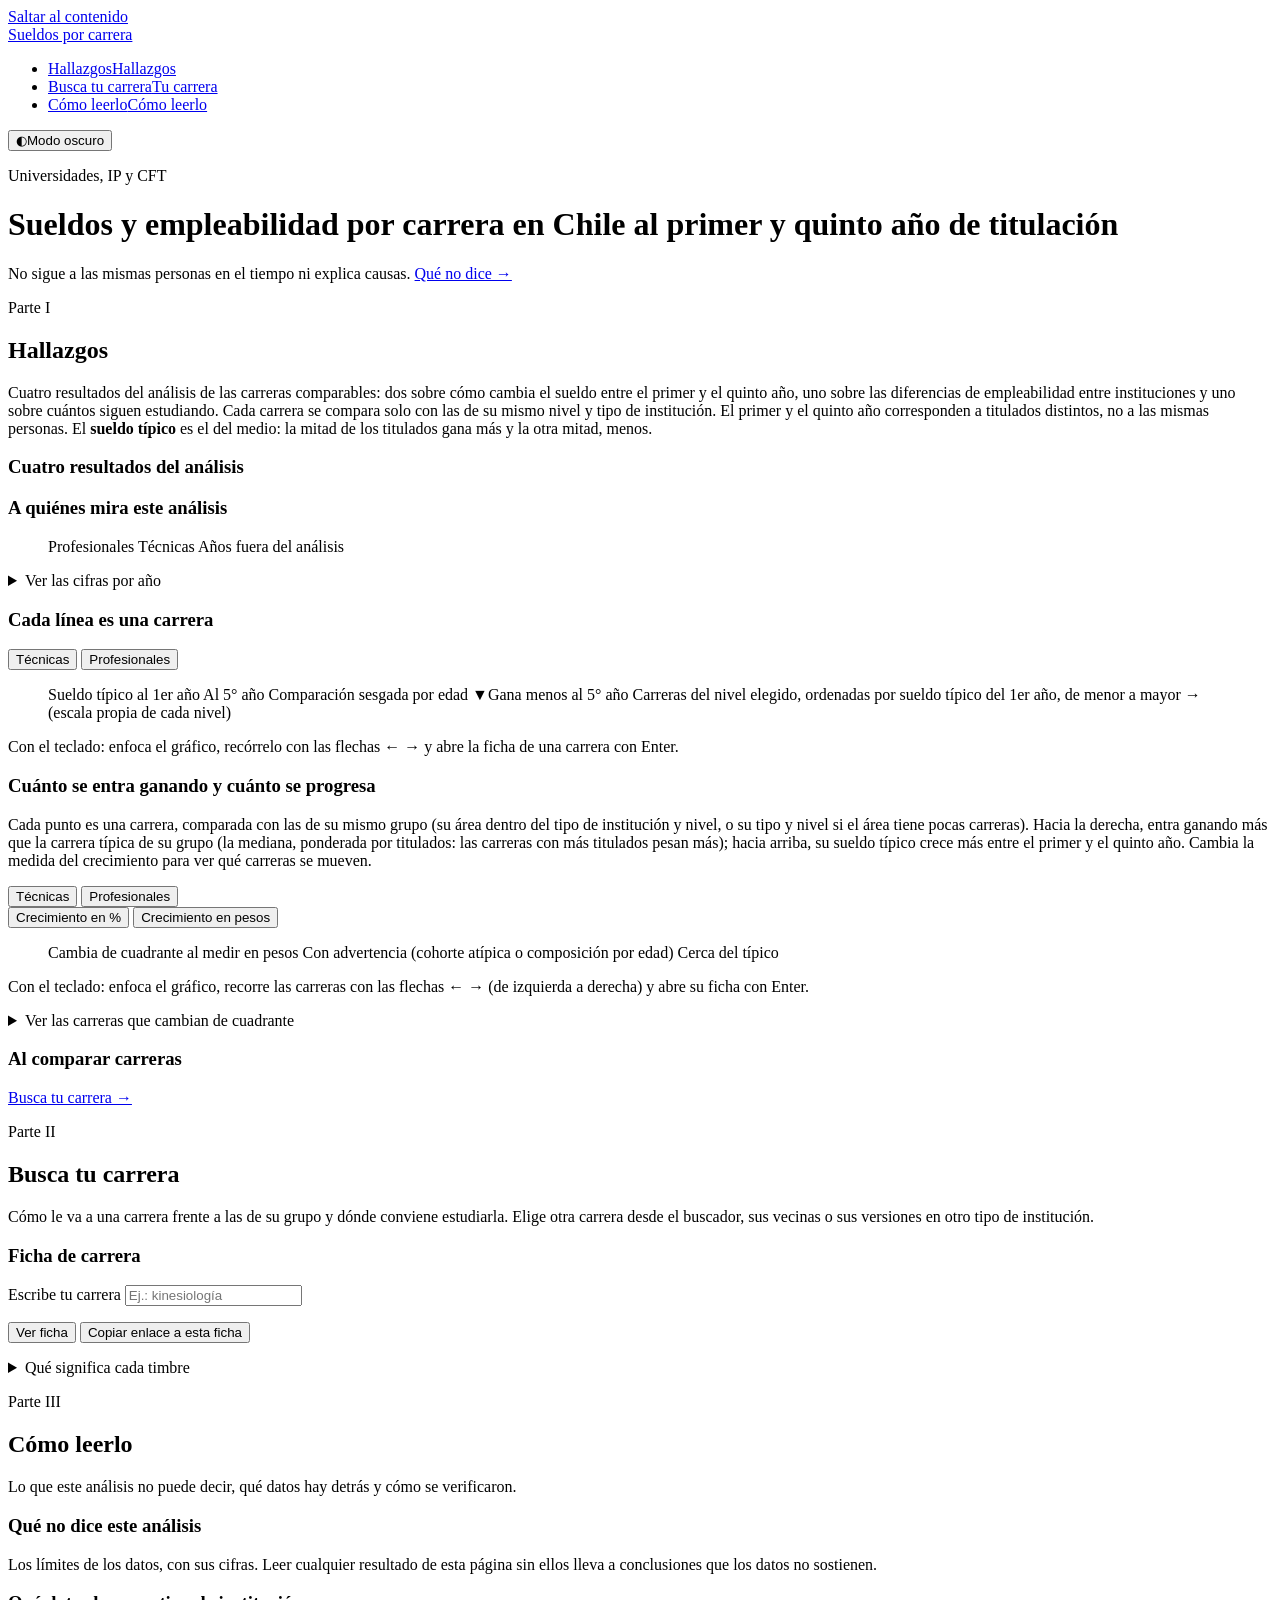
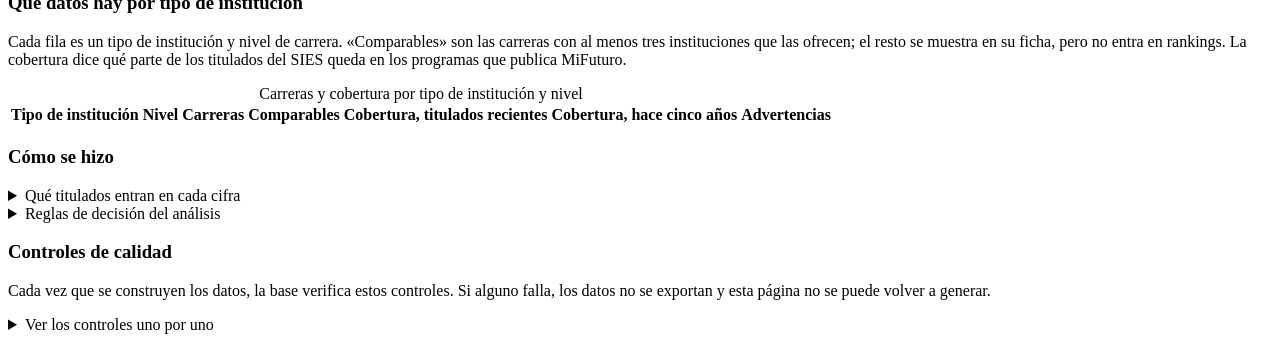
==== src/Web/plantilla.html @ 25c2a35e "docs(web): título formal, «Hallazgos» e introducciones de portada y Parte I El título «Cuánto gana c" ====
<!doctype html>
<!-- src/Web/plantilla.html
     Plantilla de docs/index.html. No se abre directo: src/Web/construir.py reemplaza los
     cuatro marcadores (fuente, estilos, datos y app; cada uno aparece una sola vez) por la
     fuente, el CSS, el JSON y el JS, para que la página final sea un único archivo que
     funciona con doble clic. -->
<html lang="es">
<head>
<meta charset="utf-8">
<meta name="viewport" content="width=device-width, initial-scale=1">
<title>Sueldos y empleabilidad por carrera en Chile al primer y quinto año de titulación</title>
<meta name="description" content="Sueldos y empleabilidad de las carreras de universidades, IP y CFT en Chile al primer y quinto año de titulación, y dónde la cifra nacional no basta para compararlas. Datos de MiFuturo y SIES.">
<style>
/*@FUENTE@*/
/*@ESTILOS@*/
</style>
</head>
<body>
<a class="saltar" href="#contenido">Saltar al contenido</a>

<!-- Barra fija con las tres partes: el índice queda a la vista al bajar (antes estaba solo en la
     portada y se perdía) y el tema se cambia desde cualquier punto. -->
<div class="barra">
  <div class="envoltorio barra__dentro">
    <a class="barra__marca" href="#inicio">Sueldos por carrera</a>
    <nav class="barra__nav" aria-label="Partes de la página">
      <ul class="barra__partes">
        <li><a href="#parte-hallazgos" data-parte="parte-hallazgos"><span class="barra__largo">Hallazgos</span><span class="barra__corto" aria-hidden="true">Hallazgos</span></a></li>
        <li><a href="#parte-carrera" data-parte="parte-carrera"><span class="barra__largo">Busca tu carrera</span><span class="barra__corto" aria-hidden="true">Tu carrera</span></a></li>
        <li><a href="#parte-lectura" data-parte="parte-lectura"><span class="barra__largo">Cómo leerlo</span><span class="barra__corto" aria-hidden="true">Cómo leerlo</span></a></li>
      </ul>
    </nav>
    <button type="button" class="boton-tema" id="boton-tema" aria-pressed="false"><span class="boton-tema__icono" aria-hidden="true">◐</span><span class="boton-tema__texto">Modo oscuro</span></button>
  </div>
</div>

<header class="portada" id="inicio">
  <div class="envoltorio">
    <!-- Cada pieza cumple una función: antetítulo = universo, título = tema, bajada = qué compara,
         la tesis y qué puede hacer el lector; la línea técnica da respaldo y la de límites, honestidad.
         Antetítulo, bajada y línea técnica se redactan en app.js con cifras del SQL. "Evolución" o
         "trayectoria" quedan fuera del título: se comparan dos cohortes, no las mismas personas. -->
    <p class="portada__eyebrow" id="portada-eyebrow">Universidades, IP y CFT</p>
    <h1 class="portada__titulo">Sueldos y empleabilidad por carrera en Chile al primer y quinto año de titulación</h1>
    <p class="portada__bajada" id="portada-tesis"></p>
    <p class="portada__tecnica" id="portada-tecnica"></p>
    <p class="portada__limites">No sigue a las mismas personas en el tiempo ni explica causas. <a href="#t-limites">Qué no dice →</a></p>
  </div>
</header>

<main id="contenido" class="envoltorio">
  <section class="parte" id="parte-hallazgos" aria-labelledby="t-parte-hallazgos">
    <header class="parte__cabecera">
      <p class="parte__numero">Parte I</p>
      <h2 id="t-parte-hallazgos" class="parte__titulo">Hallazgos</h2>
      <!-- El conteo de carreras comparables lo escribe app.js (pintarPortada); este texto queda si falta. -->
      <p class="parte__bajada" id="hallazgos-bajada">Cuatro resultados del análisis de las carreras comparables: dos sobre cómo cambia el sueldo entre el primer y el quinto año, uno sobre las diferencias de empleabilidad entre instituciones y uno sobre cuántos siguen estudiando. Cada carrera se compara solo con las de su mismo nivel y tipo de institución. El primer y el quinto año corresponden a titulados distintos, no a las mismas personas. El <strong>sueldo típico</strong> es el del medio: la mitad de los titulados gana más y la otra mitad, menos.</p>
    </header>

    <!-- La grilla abre la Parte I: cada tarjeta enuncia un resultado (cifra con su unidad), da un
         ejemplo verificable y lleva al gráfico o a la ficha que lo respalda. Sin «Parece que…»: el
         contraste con una creencia supuesta restaba objetividad (revisión design-is del 18-11-26).
         El título queda solo para lectores de pantalla y da el rótulo de «Volver» desde la ficha. -->
    <section class="bloque bloque--hallazgos" aria-labelledby="t-hallazgos">
      <h3 id="t-hallazgos" class="bloque__titulo solo-lectores">Cuatro resultados del análisis</h3>
      <ul class="hallazgos" id="hallazgos"></ul>
    </section>

    <!-- A quiénes mira el análisis: va después de las tarjetas (los resultados se leen primero) y
         antes de los gráficos de sueldos, como base de todos ellos. Cifras de 06b_universo.sql. -->
    <section class="bloque universo" aria-labelledby="t-universo">
      <h3 id="t-universo" class="bloque__titulo">A quiénes mira este análisis</h3>
      <figure class="grafico" id="universo">
        <p class="grafico__titulo" id="universo-titulo"></p>
        <div class="grafico__lienzo" id="universo-lienzo"></div>
        <div class="tooltip" id="universo-tooltip" hidden></div>
        <figcaption class="grafico__leyenda">
          <span class="leyenda-item"><span class="muestra-col" aria-hidden="true"></span>Profesionales</span>
          <span class="leyenda-item"><span class="muestra-col muestra-col--trama" aria-hidden="true"></span>Técnicas</span>
          <span class="leyenda-item"><span class="muestra-col muestra-col--fuera" aria-hidden="true"></span>Años fuera del análisis</span>
        </figcaption>
      </figure>
      <!-- Total por nivel y sexo de cada grupo, bajo el gráfico y no dentro: el gráfico ya usa el
           color para el grupo y la trama para el nivel; un tercer código no se leería. -->
      <div class="universo-resumen">
        <p class="grafico__titulo" id="universo-resumen-titulo"></p>
        <div class="universo-resumen__grupos" id="universo-resumen"></div>
      </div>
      <p class="bloque__texto" id="universo-embudo"></p>
      <p class="nota" id="universo-nota"></p>
      <details class="leyenda">
        <summary>Ver las cifras por año</summary>
        <div class="tabla-desplazable">
          <table class="tabla tabla--tarjetas" id="universo-tabla">
            <caption class="solo-lectores">Titulaciones de pregrado por año y nivel, SIES</caption>
            <thead>
              <tr>
                <th scope="col">Año</th>
                <th scope="col" class="num">Técnicas</th>
                <th scope="col" class="num">Profesionales</th>
                <th scope="col" class="num">Total</th>
                <th scope="col">En el análisis</th>
              </tr>
            </thead>
            <tbody></tbody>
          </table>
        </div>
      </details>
    </section>

    <section class="bloque peine" aria-labelledby="t-peine">
      <h3 id="t-peine" class="bloque__titulo">Cada línea es una carrera</h3>
      <!-- N3: un nivel a la vez. Técnicas y profesionales no se comparan en una misma escala ni
           mediana; por defecto Técnicas, donde está el hallazgo (a). -->
      <div class="conmutador" role="group" aria-label="Nivel de las carreras">
        <button type="button" id="peine-nivel-tec" aria-pressed="true">Técnicas</button>
        <button type="button" id="peine-nivel-pro" aria-pressed="false">Profesionales</button>
      </div>
      <p class="bloque__texto" id="peine-bajada" aria-live="polite"></p>
      <figure class="grafico" id="peine">
        <!-- Título del gráfico (qué se mide, unidad y universo) pegado al trazado; el h3 lleva la conclusión. -->
        <p class="grafico__titulo" id="peine-titulo"></p>
        <div class="grafico__lienzo" id="peine-lienzo"></div>
        <div class="tooltip" id="peine-tooltip" hidden></div>
        <figcaption class="grafico__leyenda">
          <span class="leyenda-item"><span class="punto punto--anio1" aria-hidden="true"></span>Sueldo típico al 1er año</span>
          <span class="leyenda-item"><span class="punto punto--anio5" aria-hidden="true"></span>Al 5° año</span>
          <span class="leyenda-item"><span class="trazo trazo--timbre" aria-hidden="true"></span>Comparación sesgada por edad</span>
          <span class="leyenda-item"><span class="marca-baja" aria-hidden="true">▼</span>Gana menos al 5° año</span>
          <span class="grafico__eje-x">Carreras del nivel elegido, ordenadas por sueldo típico del 1er año, de menor a mayor → (escala propia de cada nivel)</span>
        </figcaption>
      </figure>
      <div class="peine-bajan" id="peine-bajan"></div>
      <p class="nota" id="peine-ayuda">Con el teclado: enfoca el gráfico, recórrelo con las flechas ← → y abre la ficha de una carrera con Enter.</p>
    </section>

    <section class="bloque" aria-labelledby="t-cuadrantes">
      <h3 id="t-cuadrantes" class="bloque__titulo">Cuánto se entra ganando y cuánto se progresa</h3>
      <p class="bloque__texto">Cada punto es una carrera, comparada con las de su mismo grupo (su área dentro del tipo de institución y nivel, o su tipo y nivel si el área tiene pocas carreras). Hacia la derecha, entra ganando más que la carrera típica de su grupo (la mediana, ponderada por titulados: las carreras con más titulados pesan más); hacia arriba, su sueldo típico crece más entre el primer y el quinto año. Cambia la medida del crecimiento para ver qué carreras se mueven.</p>
      <!-- Rediseño de cuadrantes: un nivel a la vez, como el peine. Por defecto Profesionales: ahí
           está el hallazgo (b); en las técnicas ninguna carrera cambia de cuadrante. -->
      <div class="controles-grafico">
        <div class="conmutador" role="group" aria-label="Nivel de las carreras">
          <button type="button" id="c-nivel-tec" aria-pressed="false">Técnicas</button>
          <button type="button" id="c-nivel-pro" aria-pressed="true">Profesionales</button>
        </div>
        <div class="conmutador" role="group" aria-label="Medir el crecimiento en">
          <button type="button" id="c-modo-pct" aria-pressed="true">Crecimiento en %</button>
          <button type="button" id="c-modo-pesos" aria-pressed="false">Crecimiento en pesos</button>
        </div>
      </div>
      <figure class="grafico" id="cuadrantes">
        <p class="grafico__titulo" id="c-titulo"></p>
        <!-- Título del eje Y fuera del SVG y sin rotar: así se lee igual en un celular. -->
        <p class="grafico__eje-y" id="c-titulo-y"></p>
        <div class="grafico__lienzo" id="cuadrantes-lienzo"></div>
        <div class="tooltip" id="cuadrantes-tooltip" hidden></div>
        <figcaption class="grafico__leyenda">
          <span class="leyenda-item" id="c-leyenda-cambia"><span class="punto punto--cambia" aria-hidden="true"></span>Cambia de cuadrante al medir en pesos</span>
          <span class="leyenda-item"><span class="punto punto--anillo" aria-hidden="true"></span>Con advertencia (cohorte atípica o composición por edad)</span>
          <span class="leyenda-item"><span class="muestra-franja" aria-hidden="true"></span><span id="c-leyenda-franja">Cerca del típico</span></span>
        </figcaption>
      </figure>
      <p class="bloque__texto" id="cuadrantes-nota" aria-live="polite"></p>
      <p class="nota" id="cuadrantes-ayuda">Con el teclado: enfoca el gráfico, recorre las carreras con las flechas ← → (de izquierda a derecha) y abre su ficha con Enter.</p>
      <details class="leyenda">
        <summary>Ver las carreras que cambian de cuadrante</summary>
        <div class="tabla-desplazable">
          <table class="tabla tabla--tarjetas" id="cuadrantes-tabla">
            <caption class="solo-lectores">Carreras que cambian de cuadrante según se mida el crecimiento en porcentaje o en pesos</caption>
            <thead>
              <tr>
                <th scope="col">Carrera</th>
                <th scope="col" class="num">Crecimiento %</th>
                <th scope="col" class="num">Crecimiento $</th>
                <th scope="col">Cuadrante en %</th>
                <th scope="col">Cuadrante en pesos</th>
              </tr>
            </thead>
            <tbody></tbody>
          </table>
        </div>
      </details>
    </section>
    <!-- N5: cierre de la Parte I. Los resultados convertidos en consejos para comparar, sin
         repetir sus cifras (ya están en las tarjetas), y lleva a la Parte II (pintarCierre). -->
    <section class="bloque cierre" aria-labelledby="t-llevar">
      <h3 id="t-llevar" class="bloque__titulo">Al comparar carreras</h3>
      <ul class="cierre__lista" id="llevar"></ul>
      <p class="cierre__accion"><a href="#parte-carrera">Busca tu carrera →</a></p>
    </section>
  </section>

  <section class="parte" id="parte-carrera" aria-labelledby="t-parte-carrera">
    <header class="parte__cabecera">
      <p class="parte__numero">Parte II</p>
      <h2 id="t-parte-carrera" class="parte__titulo">Busca tu carrera</h2>
      <p class="parte__bajada">Cómo le va a una carrera frente a las de su grupo y dónde conviene estudiarla. Elige otra carrera desde el buscador, sus vecinas o sus versiones en otro tipo de institución.</p>
    </header>

    <!-- Ficha híbrida: una sola vista de la carrera dentro de su contexto (su grupo, sus vecinas,
         la misma carrera en otro tipo y sus instituciones). El ranking de todas las carreras se
         quitó: la comparación de todas contra todas la hacen el peine y los cuadrantes (Parte I). -->
    <section class="bloque" aria-labelledby="t-ficha" id="ficha">
      <h3 id="t-ficha" class="bloque__titulo">Ficha de carrera</h3>
      <p class="ficha__volver" id="ficha-volver" hidden><button type="button" class="boton boton--sutil" id="ficha-volver-boton">← Volver</button></p>
      <form class="filtros ficha__buscar" id="ficha-form" role="search" aria-label="Buscar una carrera">
        <!-- Buscador propio (patrón combobox de ARIA) en vez de <datalist>: el desplegable nativo
             no seguía el estilo ni el modo oscuro, repetía cada carrera por tipo, exigía tildes y
             no abría la ficha al elegir. La lista la arma app.js (prepararBuscador). -->
        <div class="filtro filtro--busqueda buscador" id="buscador">
          <label class="filtro__rotulo" for="ficha-texto">Escribe tu carrera</label>
          <input type="search" id="ficha-texto" autocomplete="off" spellcheck="false" placeholder="Ej.: kinesiología"
                 role="combobox" aria-autocomplete="list" aria-expanded="false" aria-controls="ficha-sugerencias">
          <div class="sugerencias" id="ficha-sugerencias" role="listbox" aria-label="Carreras que coinciden" hidden></div>
          <p class="solo-lectores" id="ficha-sugerencias-estado" role="status" aria-live="polite"></p>
        </div>
        <button type="submit" class="boton">Ver ficha</button>
        <button type="button" class="boton boton--sutil" id="ficha-enlace">Copiar enlace a esta ficha</button>
      </form>
      <p class="filtros__conteo" id="ficha-estado" role="status" aria-live="polite"></p>
      <details class="leyenda">
        <summary>Qué significa cada timbre</summary>
        <dl class="leyenda__lista" id="leyenda"></dl>
      </details>
      <article class="ficha" id="ficha-contenido" tabindex="-1" aria-labelledby="ficha-nombre"></article>
    </section>

  </section>

  <section class="parte" id="parte-lectura" aria-labelledby="t-parte-lectura">
    <header class="parte__cabecera">
      <p class="parte__numero">Parte III</p>
      <h2 id="t-parte-lectura" class="parte__titulo">Cómo leerlo</h2>
      <p class="parte__bajada">Lo que este análisis no puede decir, qué datos hay detrás y cómo se verificaron.</p>
    </header>

    <section class="bloque" aria-labelledby="t-limites">
      <h3 id="t-limites" class="bloque__titulo">Qué no dice este análisis</h3>
      <p class="bloque__texto">Los límites de los datos, con sus cifras. Leer cualquier resultado de esta página sin ellos lleva a conclusiones que los datos no sostienen.</p>
      <ul class="limites" id="limites"></ul>
    </section>

    <section class="bloque" aria-labelledby="t-segmentos">
      <h3 id="t-segmentos" class="bloque__titulo">Qué datos hay por tipo de institución</h3>
      <p class="bloque__texto">Cada fila es un tipo de institución y nivel de carrera. «Comparables» son las carreras con al menos tres instituciones que las ofrecen; el resto se muestra en su ficha, pero no entra en rankings. La cobertura dice qué parte de los titulados del SIES queda en los programas que publica MiFuturo.</p>
      <div class="tabla-desplazable">
        <table class="tabla tabla--tarjetas" id="tabla-segmentos">
          <caption class="solo-lectores">Carreras y cobertura por tipo de institución y nivel</caption>
          <thead>
            <tr>
              <th scope="col">Tipo de institución</th>
              <th scope="col">Nivel</th>
              <th scope="col" class="num">Carreras</th>
              <th scope="col" class="num">Comparables</th>
              <th scope="col" class="num">Cobertura, titulados recientes</th>
              <th scope="col" class="num">Cobertura, hace cinco años</th>
              <th scope="col">Advertencias</th>
            </tr>
          </thead>
          <tbody></tbody>
        </table>
      </div>
    </section>

    <section class="bloque" aria-labelledby="t-metodo">
      <h3 id="t-metodo" class="bloque__titulo">Cómo se hizo</h3>
      <div class="metodo" id="metodo"></div>
      <details class="leyenda">
        <summary>Qué titulados entran en cada cifra</summary>
        <div class="tabla-desplazable">
          <table class="tabla tabla--tarjetas" id="tabla-cohortes">
            <caption class="solo-lectores">Cohortes de titulación y años de ingreso de cada indicador</caption>
            <thead>
              <tr>
                <th scope="col">Cifra</th>
                <th scope="col">Titulados en</th>
                <th scope="col">Ingresos de</th>
                <th scope="col">Nivel</th>
                <th scope="col" class="num">Mínimo de casos</th>
                <th scope="col">Fuente</th>
              </tr>
            </thead>
            <tbody></tbody>
          </table>
        </div>
      </details>
      <details class="leyenda">
        <summary>Reglas de decisión del análisis</summary>
        <div class="tabla-desplazable">
          <table class="tabla tabla--tarjetas" id="tabla-parametros">
            <caption class="solo-lectores">Umbrales del análisis</caption>
            <thead>
              <tr>
                <th scope="col">Regla</th>
                <th scope="col" class="num">Valor</th>
              </tr>
            </thead>
            <tbody></tbody>
          </table>
        </div>
      </details>
    </section>

    <section class="bloque" aria-labelledby="t-qa">
      <h3 id="t-qa" class="bloque__titulo">Controles de calidad</h3>
      <p class="bloque__texto">Cada vez que se construyen los datos, la base verifica estos controles. Si alguno falla, los datos no se exportan y esta página no se puede volver a generar.</p>
      <p class="qa-resumen" id="qa-resumen"></p>
      <details class="leyenda">
        <summary>Ver los controles uno por uno</summary>
        <div class="tabla-desplazable">
          <table class="tabla tabla--tarjetas" id="tabla-qa">
            <caption class="solo-lectores">Controles de calidad del último build</caption>
            <thead>
              <tr>
                <th scope="col">Control</th>
                <th scope="col">Estado</th>
                <th scope="col">Resultado</th>
              </tr>
            </thead>
            <tbody></tbody>
          </table>
        </div>
      </details>
    </section>
  </section>
</main>

<footer class="pie envoltorio">
  <p id="pie-comparacion"></p>
  <p id="pie-fuentes"></p>
  <!-- PENDIENTE (autoría): agregar aquí nombre y enlaces, p. ej.
       <p>Análisis de NOMBRE · <a href="...">GitHub</a> · <a href="...">LinkedIn</a></p> -->

</footer>

<script id="datos" type="application/json">@DATOS@</script>
<script>
/*@APP@*/
</script>
</body>
</html>
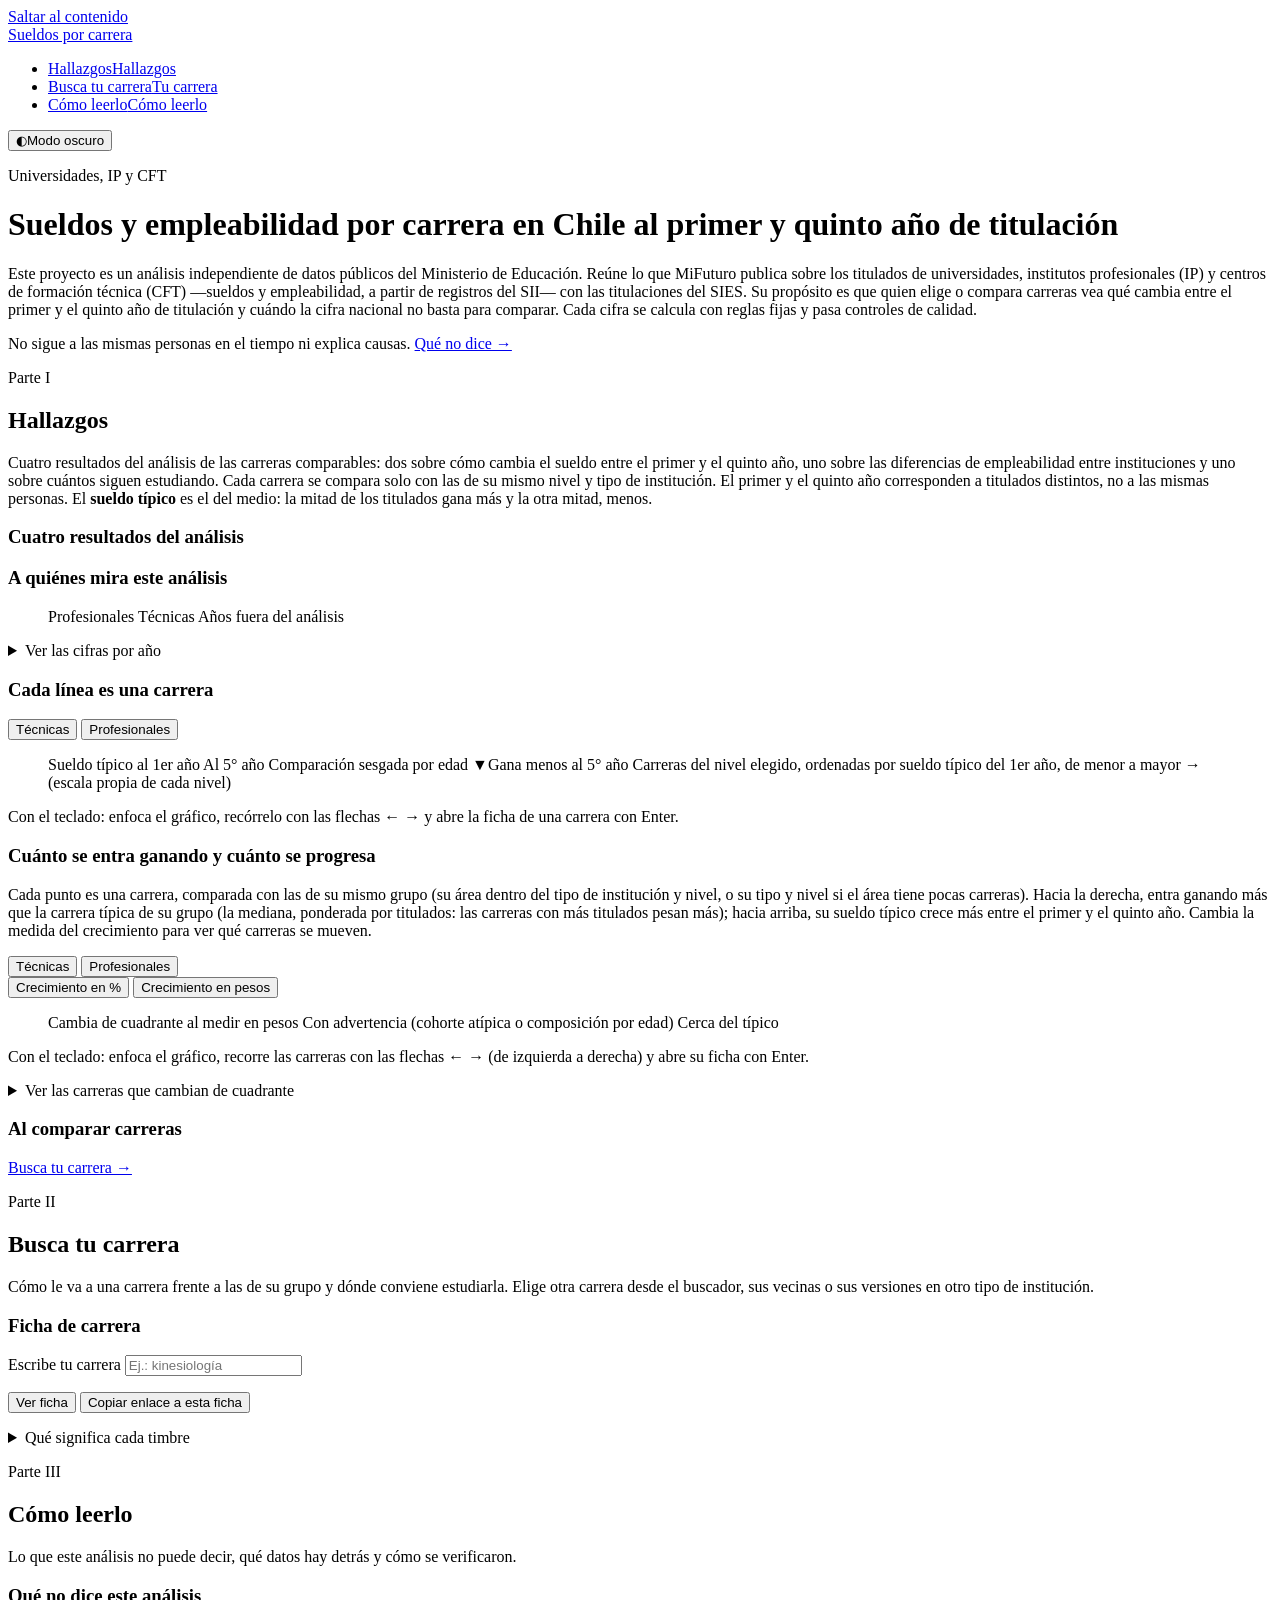
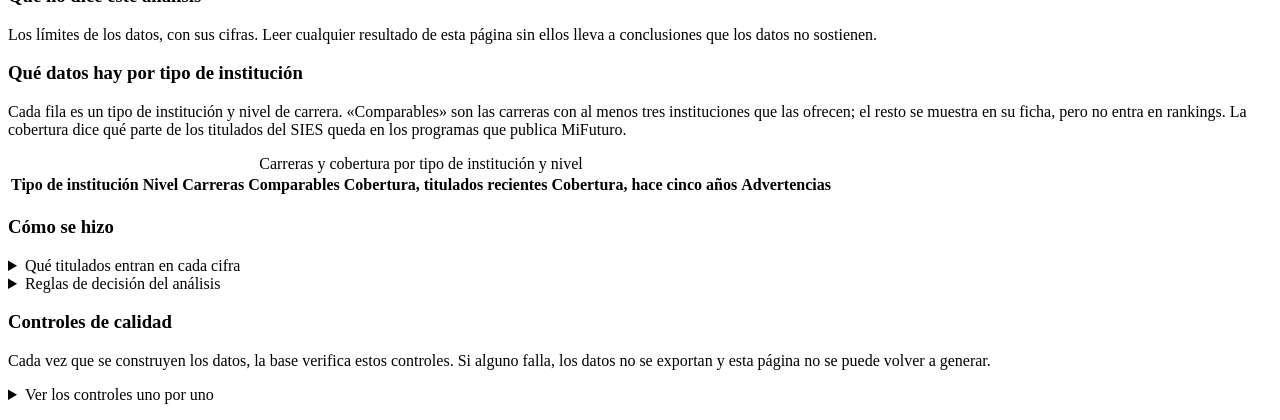
==== commit 6c3b87a2: "docs(web): introducción «qué es el proyecto» bajo el título Bajo el título iba directo el resultado " ====
--- a/src/Web/plantilla.html
+++ b/src/Web/plantilla.html
@@ -42,7 +42,10 @@
          "trayectoria" quedan fuera del título: se comparan dos cohortes, no las mismas personas. -->
     <p class="portada__eyebrow" id="portada-eyebrow">Universidades, IP y CFT</p>
     <h1 class="portada__titulo">Sueldos y empleabilidad por carrera en Chile al primer y quinto año de titulación</h1>
-    <p class="portada__bajada" id="portada-tesis"></p>
+    <!-- Qué es el proyecto antes del resultado: quien llega no sabe si es un sitio oficial, una nota
+         de prensa o un análisis, ni de dónde salen los datos (18-11-26). Sin cifras: las da la tesis. -->
+    <p class="portada__bajada" id="portada-intro">Este proyecto es un análisis independiente de datos públicos del Ministerio de Educación. Reúne lo que MiFuturo publica sobre los titulados de universidades, institutos profesionales (IP) y centros de formación técnica (CFT) —sueldos y empleabilidad, a partir de registros del SII— con las titulaciones del SIES. Su propósito es que quien elige o compara carreras vea qué cambia entre el primer y el quinto año de titulación y cuándo la cifra nacional no basta para comparar. Cada cifra se calcula con reglas fijas y pasa controles de calidad.</p>
+    <p class="portada__bajada portada__bajada--resultado" id="portada-tesis"></p>
     <p class="portada__tecnica" id="portada-tecnica"></p>
     <p class="portada__limites">No sigue a las mismas personas en el tiempo ni explica causas. <a href="#t-limites">Qué no dice →</a></p>
   </div>
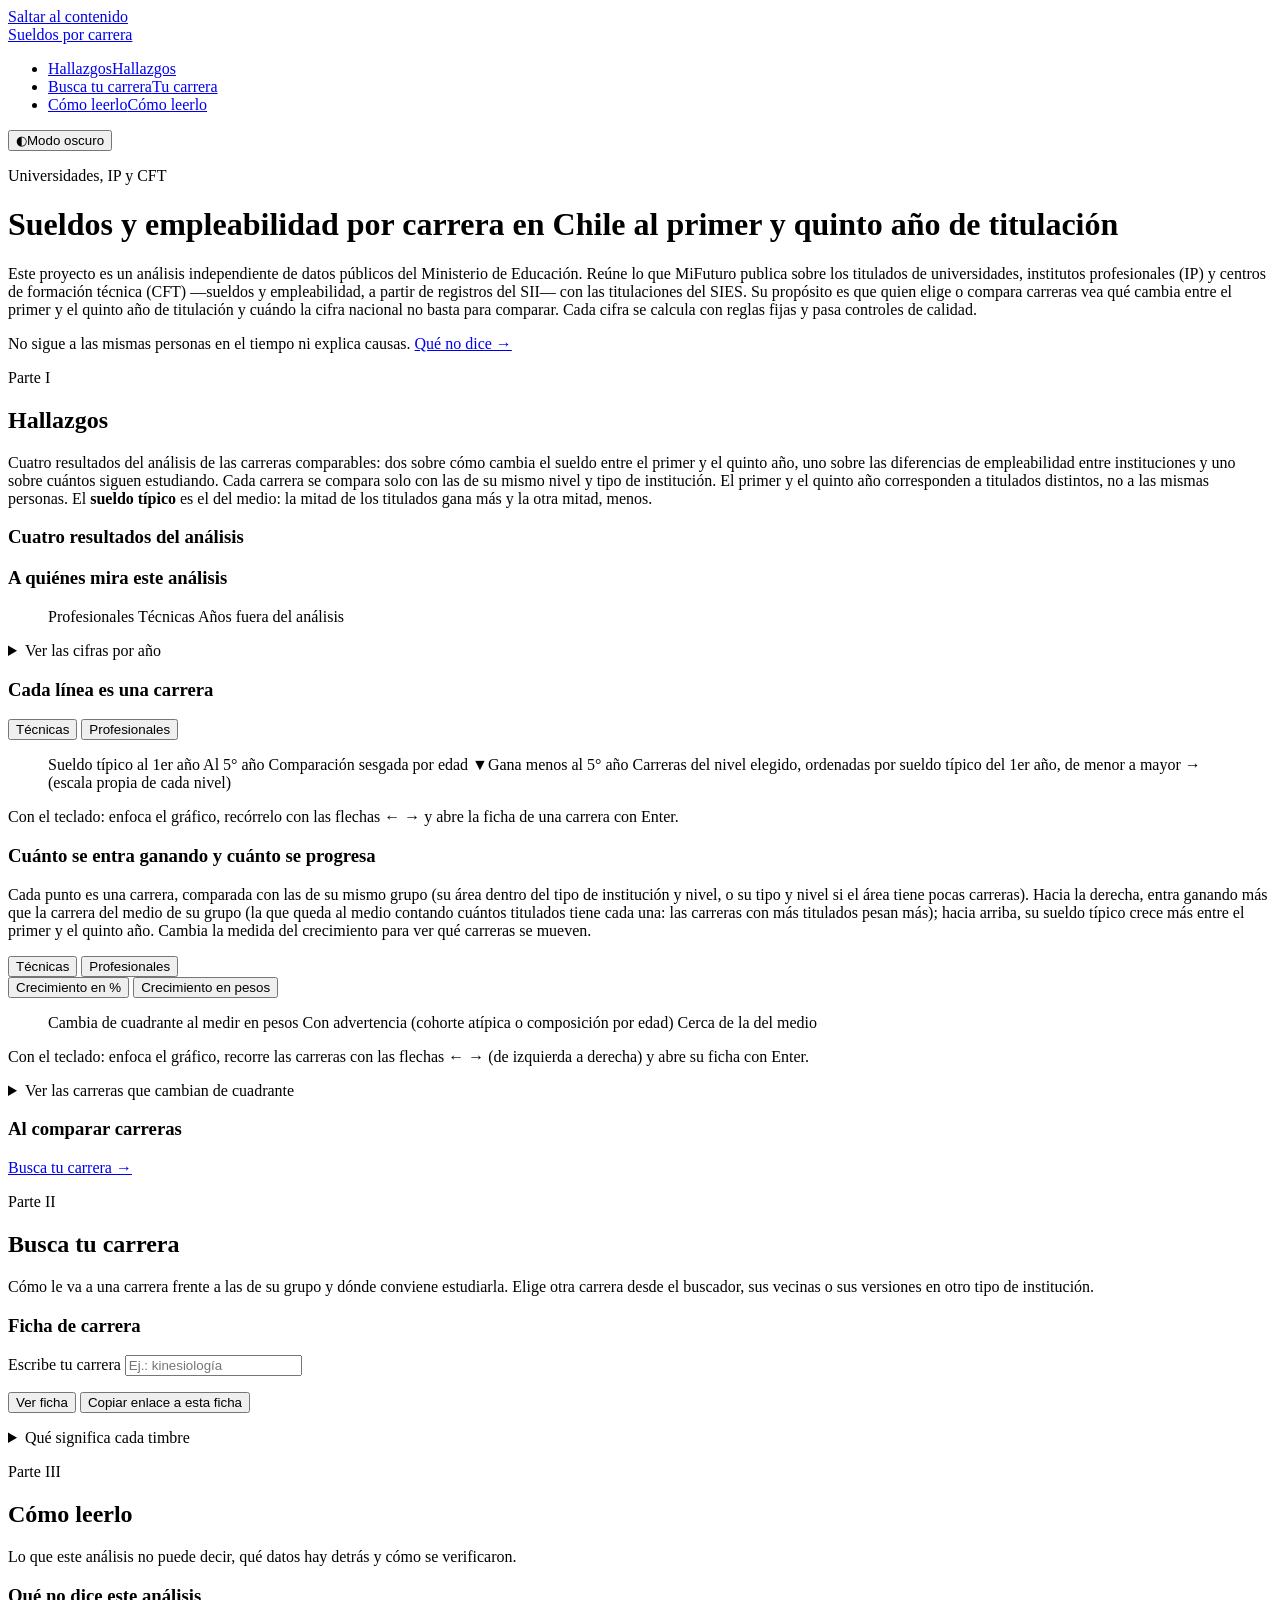
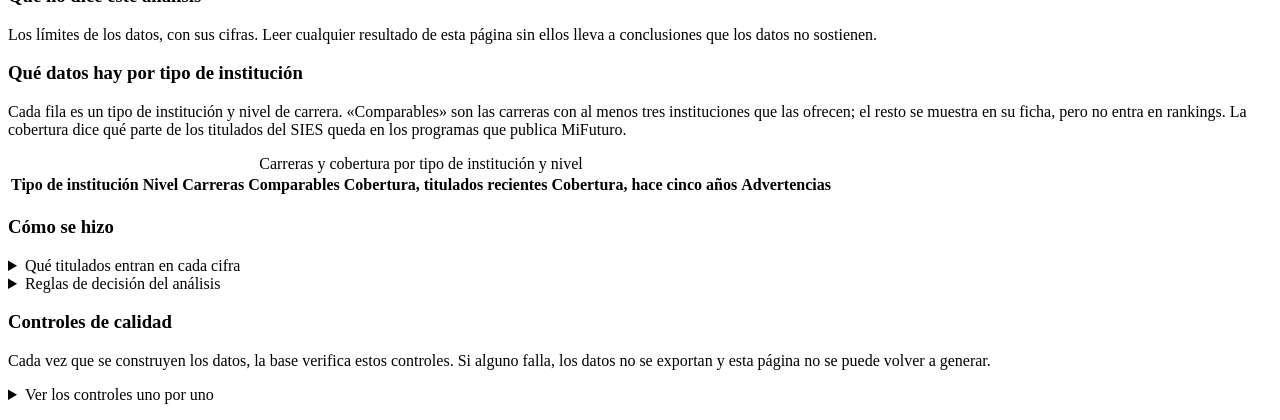
==== commit 91579f08: "feat(ficha): carrera del medio con nombre, franjas sin solapes y «del medio» en toda la página El bl" ====
--- a/src/Web/plantilla.html
+++ b/src/Web/plantilla.html
@@ -139,7 +139,7 @@
 
     <section class="bloque" aria-labelledby="t-cuadrantes">
       <h3 id="t-cuadrantes" class="bloque__titulo">Cuánto se entra ganando y cuánto se progresa</h3>
-      <p class="bloque__texto">Cada punto es una carrera, comparada con las de su mismo grupo (su área dentro del tipo de institución y nivel, o su tipo y nivel si el área tiene pocas carreras). Hacia la derecha, entra ganando más que la carrera típica de su grupo (la mediana, ponderada por titulados: las carreras con más titulados pesan más); hacia arriba, su sueldo típico crece más entre el primer y el quinto año. Cambia la medida del crecimiento para ver qué carreras se mueven.</p>
+      <p class="bloque__texto">Cada punto es una carrera, comparada con las de su mismo grupo (su área dentro del tipo de institución y nivel, o su tipo y nivel si el área tiene pocas carreras). Hacia la derecha, entra ganando más que la carrera del medio de su grupo (la que queda al medio contando cuántos titulados tiene cada una: las carreras con más titulados pesan más); hacia arriba, su sueldo típico crece más entre el primer y el quinto año. Cambia la medida del crecimiento para ver qué carreras se mueven.</p>
       <!-- Rediseño de cuadrantes: un nivel a la vez, como el peine. Por defecto Profesionales: ahí
            está el hallazgo (b); en las técnicas ninguna carrera cambia de cuadrante. -->
       <div class="controles-grafico">
@@ -161,7 +161,7 @@
         <figcaption class="grafico__leyenda">
           <span class="leyenda-item" id="c-leyenda-cambia"><span class="punto punto--cambia" aria-hidden="true"></span>Cambia de cuadrante al medir en pesos</span>
           <span class="leyenda-item"><span class="punto punto--anillo" aria-hidden="true"></span>Con advertencia (cohorte atípica o composición por edad)</span>
-          <span class="leyenda-item"><span class="muestra-franja" aria-hidden="true"></span><span id="c-leyenda-franja">Cerca del típico</span></span>
+          <span class="leyenda-item"><span class="muestra-franja" aria-hidden="true"></span><span id="c-leyenda-franja">Cerca de la del medio</span></span>
         </figcaption>
       </figure>
       <p class="bloque__texto" id="cuadrantes-nota" aria-live="polite"></p>
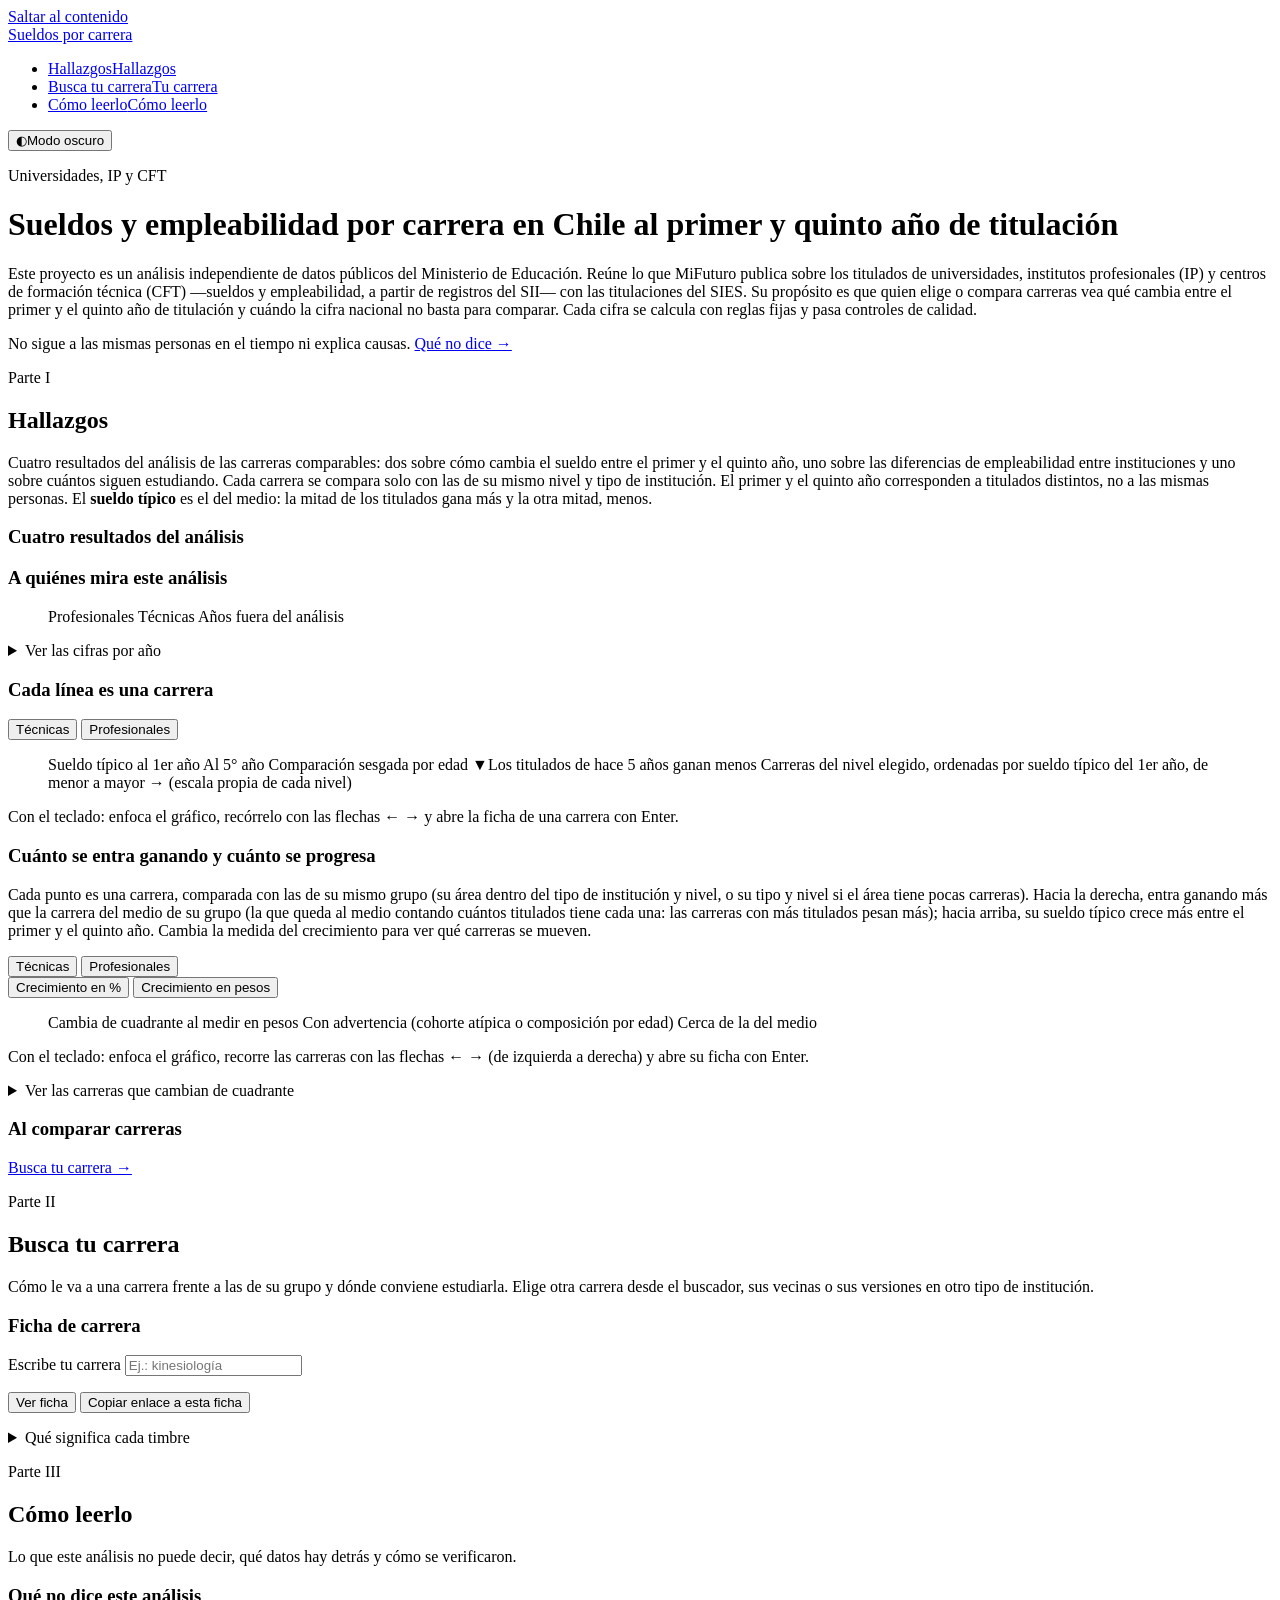
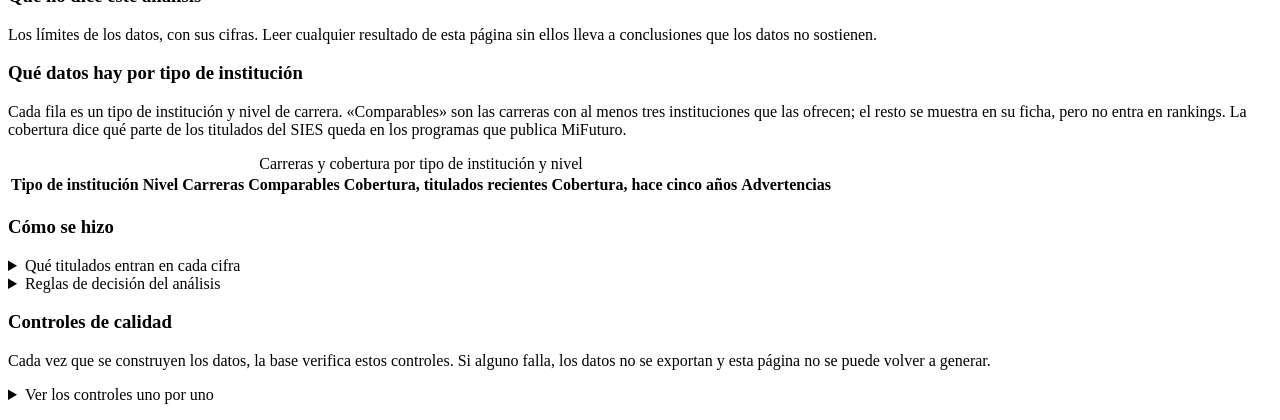
==== commit 491a8f15: "fix(web): tanda 1 de la evaluación de navegación (graves) Evaluación con cuatro revisores en paralel" ====
--- a/src/Web/plantilla.html
+++ b/src/Web/plantilla.html
@@ -129,7 +129,7 @@
           <span class="leyenda-item"><span class="punto punto--anio1" aria-hidden="true"></span>Sueldo típico al 1er año</span>
           <span class="leyenda-item"><span class="punto punto--anio5" aria-hidden="true"></span>Al 5° año</span>
           <span class="leyenda-item"><span class="trazo trazo--timbre" aria-hidden="true"></span>Comparación sesgada por edad</span>
-          <span class="leyenda-item"><span class="marca-baja" aria-hidden="true">▼</span>Gana menos al 5° año</span>
+          <span class="leyenda-item"><span class="marca-baja" aria-hidden="true">▼</span>Los titulados de hace 5 años ganan menos</span>
           <span class="grafico__eje-x">Carreras del nivel elegido, ordenadas por sueldo típico del 1er año, de menor a mayor → (escala propia de cada nivel)</span>
         </figcaption>
       </figure>
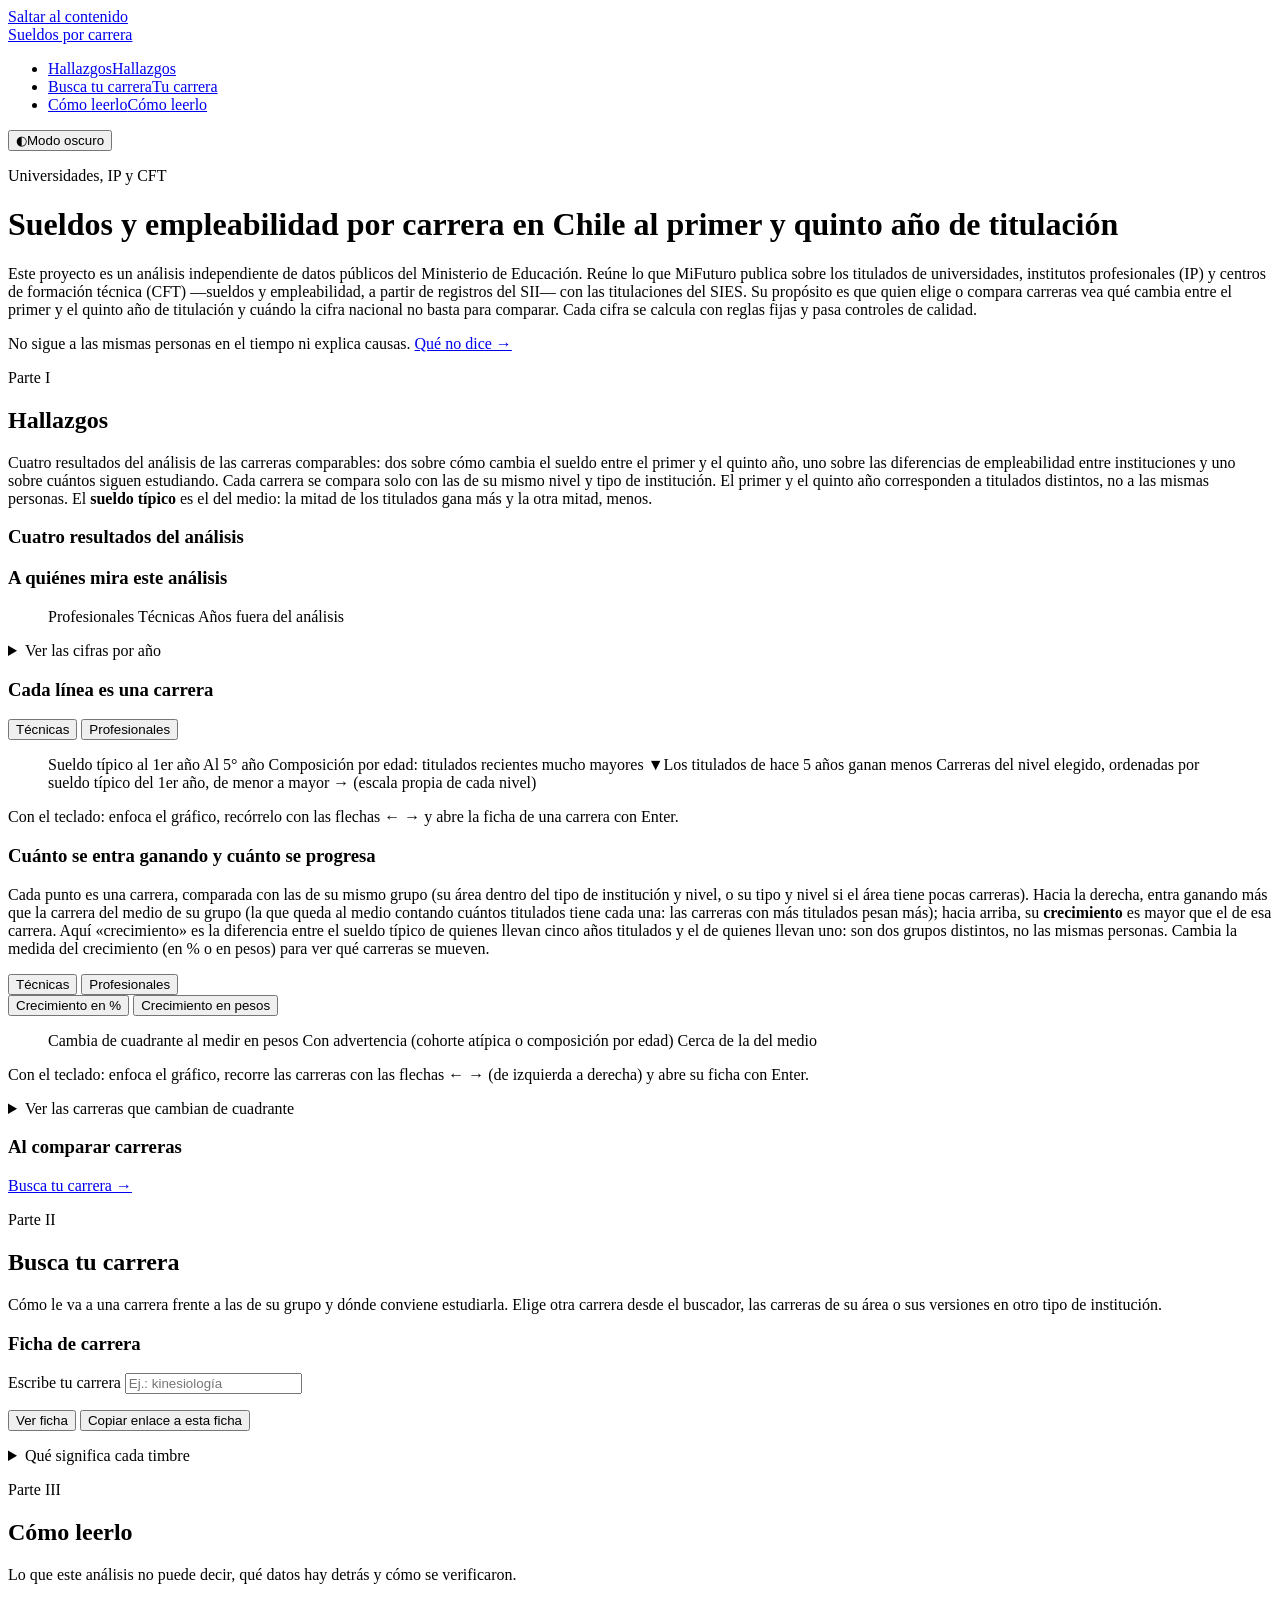
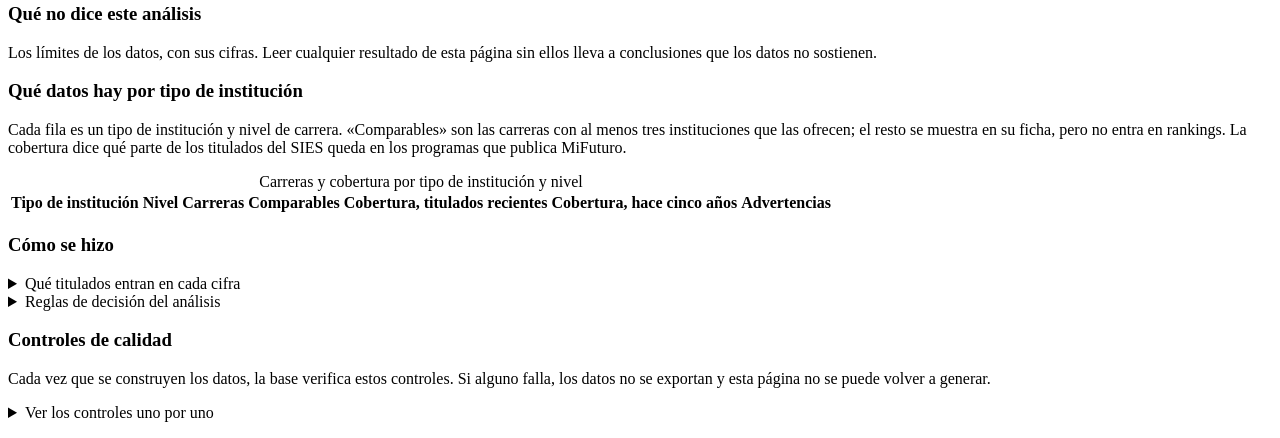
==== commit 1254fcb6: "docs(web): tanda 3 de la evaluación — comprensión y pulido Parte I - Tarjeta 3 con la resta frente a" ====
--- a/src/Web/plantilla.html
+++ b/src/Web/plantilla.html
@@ -123,12 +123,12 @@
       <figure class="grafico" id="peine">
         <!-- Título del gráfico (qué se mide, unidad y universo) pegado al trazado; el h3 lleva la conclusión. -->
         <p class="grafico__titulo" id="peine-titulo"></p>
-        <div class="grafico__lienzo" id="peine-lienzo"></div>
+        <div class="grafico__lienzo" id="peine-lienzo" aria-label="Gráfico de líneas por carrera: recórrelo con las flechas ← →; Enter abre la ficha"></div>
         <div class="tooltip" id="peine-tooltip" hidden></div>
         <figcaption class="grafico__leyenda">
           <span class="leyenda-item"><span class="punto punto--anio1" aria-hidden="true"></span>Sueldo típico al 1er año</span>
           <span class="leyenda-item"><span class="punto punto--anio5" aria-hidden="true"></span>Al 5° año</span>
-          <span class="leyenda-item"><span class="trazo trazo--timbre" aria-hidden="true"></span>Comparación sesgada por edad</span>
+          <span class="leyenda-item"><span class="trazo trazo--timbre" aria-hidden="true"></span>Composición por edad: titulados recientes mucho mayores</span>
           <span class="leyenda-item"><span class="marca-baja" aria-hidden="true">▼</span>Los titulados de hace 5 años ganan menos</span>
           <span class="grafico__eje-x">Carreras del nivel elegido, ordenadas por sueldo típico del 1er año, de menor a mayor → (escala propia de cada nivel)</span>
         </figcaption>
@@ -139,7 +139,7 @@
 
     <section class="bloque" aria-labelledby="t-cuadrantes">
       <h3 id="t-cuadrantes" class="bloque__titulo">Cuánto se entra ganando y cuánto se progresa</h3>
-      <p class="bloque__texto">Cada punto es una carrera, comparada con las de su mismo grupo (su área dentro del tipo de institución y nivel, o su tipo y nivel si el área tiene pocas carreras). Hacia la derecha, entra ganando más que la carrera del medio de su grupo (la que queda al medio contando cuántos titulados tiene cada una: las carreras con más titulados pesan más); hacia arriba, su sueldo típico crece más entre el primer y el quinto año. Cambia la medida del crecimiento para ver qué carreras se mueven.</p>
+      <p class="bloque__texto">Cada punto es una carrera, comparada con las de su mismo grupo (su área dentro del tipo de institución y nivel, o su tipo y nivel si el área tiene pocas carreras). Hacia la derecha, entra ganando más que la carrera del medio de su grupo (la que queda al medio contando cuántos titulados tiene cada una: las carreras con más titulados pesan más); hacia arriba, su <strong>crecimiento</strong> es mayor que el de esa carrera. Aquí «crecimiento» es la diferencia entre el sueldo típico de quienes llevan cinco años titulados y el de quienes llevan uno: son dos grupos distintos, no las mismas personas. Cambia la medida del crecimiento (en % o en pesos) para ver qué carreras se mueven.</p>
       <!-- Rediseño de cuadrantes: un nivel a la vez, como el peine. Por defecto Profesionales: ahí
            está el hallazgo (b); en las técnicas ninguna carrera cambia de cuadrante. -->
       <div class="controles-grafico">
@@ -156,7 +156,7 @@
         <p class="grafico__titulo" id="c-titulo"></p>
         <!-- Título del eje Y fuera del SVG y sin rotar: así se lee igual en un celular. -->
         <p class="grafico__eje-y" id="c-titulo-y"></p>
-        <div class="grafico__lienzo" id="cuadrantes-lienzo"></div>
+        <div class="grafico__lienzo" id="cuadrantes-lienzo" aria-label="Gráfico de cuadrantes: recórrelo con las flechas ← →; Enter abre la ficha"></div>
         <div class="tooltip" id="cuadrantes-tooltip" hidden></div>
         <figcaption class="grafico__leyenda">
           <span class="leyenda-item" id="c-leyenda-cambia"><span class="punto punto--cambia" aria-hidden="true"></span>Cambia de cuadrante al medir en pesos</span>
@@ -198,7 +198,7 @@
     <header class="parte__cabecera">
       <p class="parte__numero">Parte II</p>
       <h2 id="t-parte-carrera" class="parte__titulo">Busca tu carrera</h2>
-      <p class="parte__bajada">Cómo le va a una carrera frente a las de su grupo y dónde conviene estudiarla. Elige otra carrera desde el buscador, sus vecinas o sus versiones en otro tipo de institución.</p>
+      <p class="parte__bajada">Cómo le va a una carrera frente a las de su grupo y dónde conviene estudiarla. Elige otra carrera desde el buscador, las carreras de su área o sus versiones en otro tipo de institución.</p>
     </header>
 
     <!-- Ficha híbrida: una sola vista de la carrera dentro de su contexto (su grupo, sus vecinas,
@@ -313,7 +313,7 @@
         <summary>Ver los controles uno por uno</summary>
         <div class="tabla-desplazable">
           <table class="tabla tabla--tarjetas" id="tabla-qa">
-            <caption class="solo-lectores">Controles de calidad del último build</caption>
+            <caption class="solo-lectores">Controles de calidad de la última construcción de la página</caption>
             <thead>
               <tr>
                 <th scope="col">Control</th>
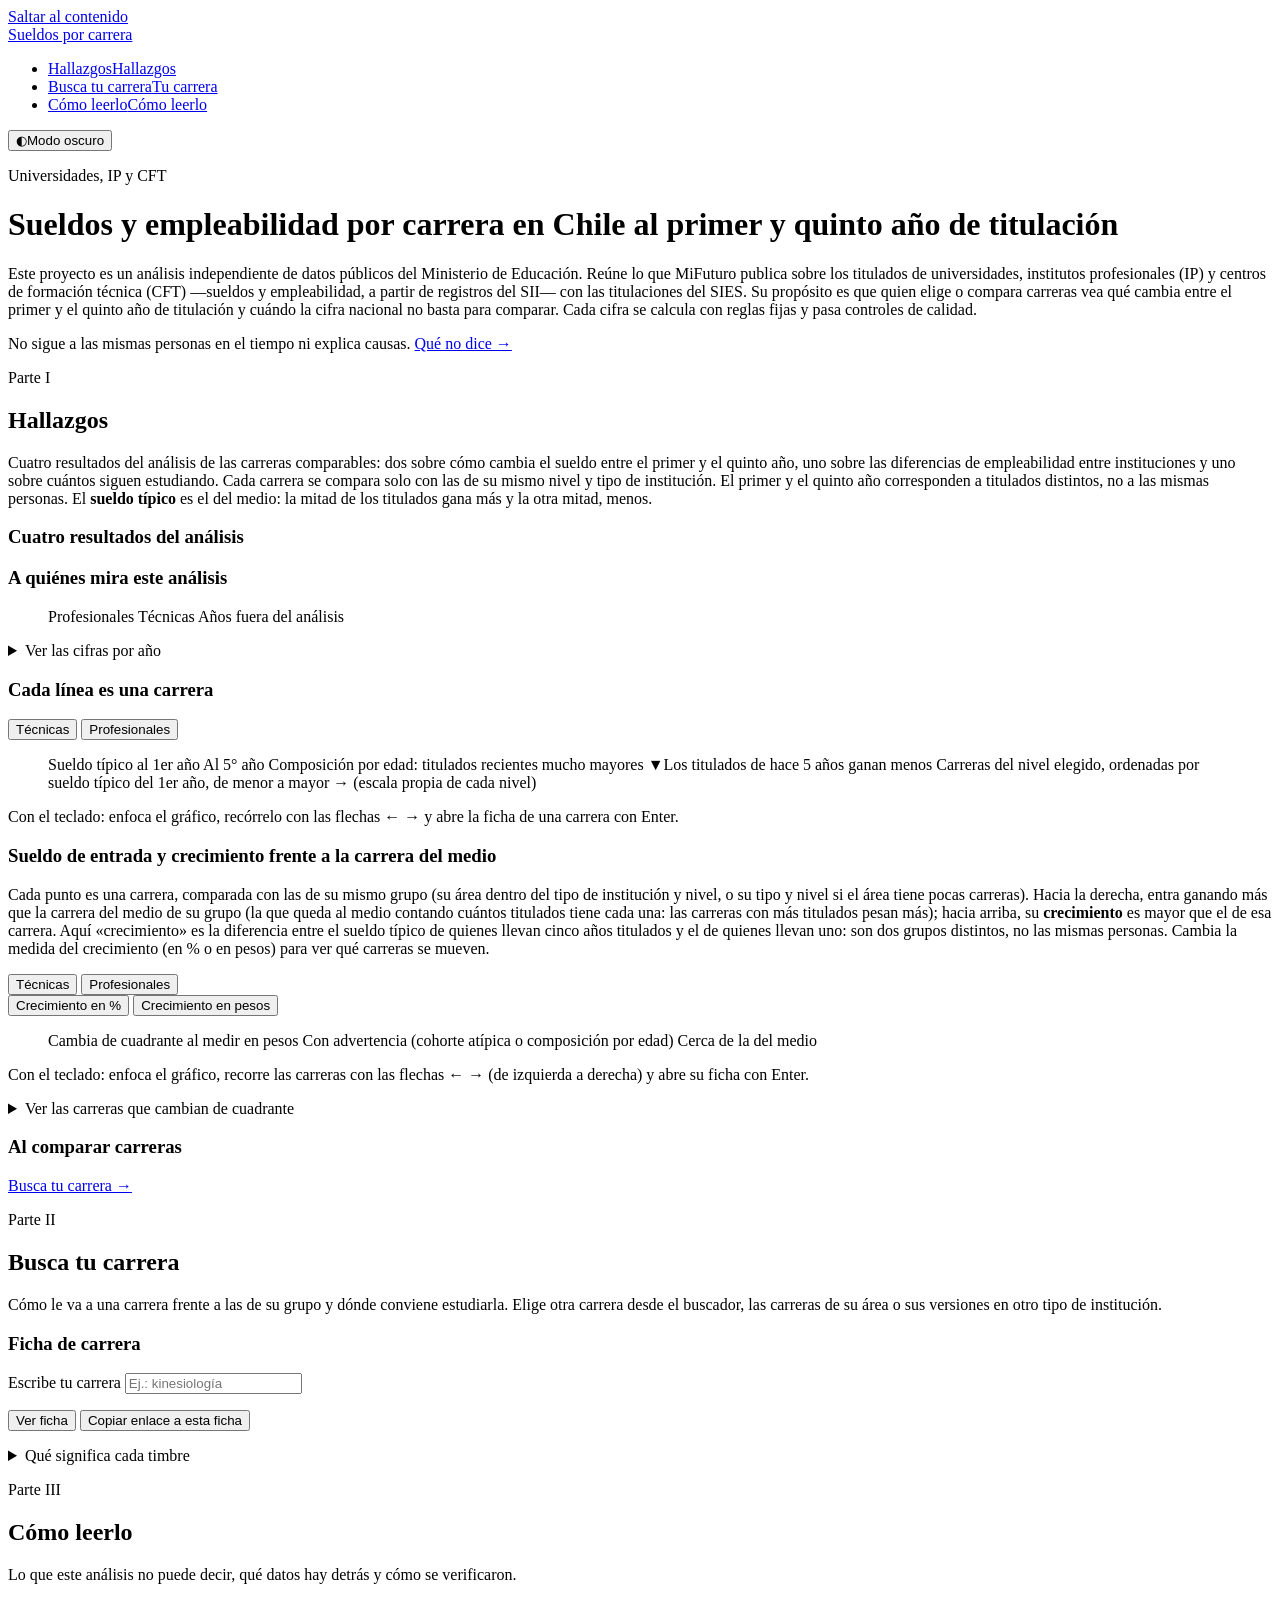
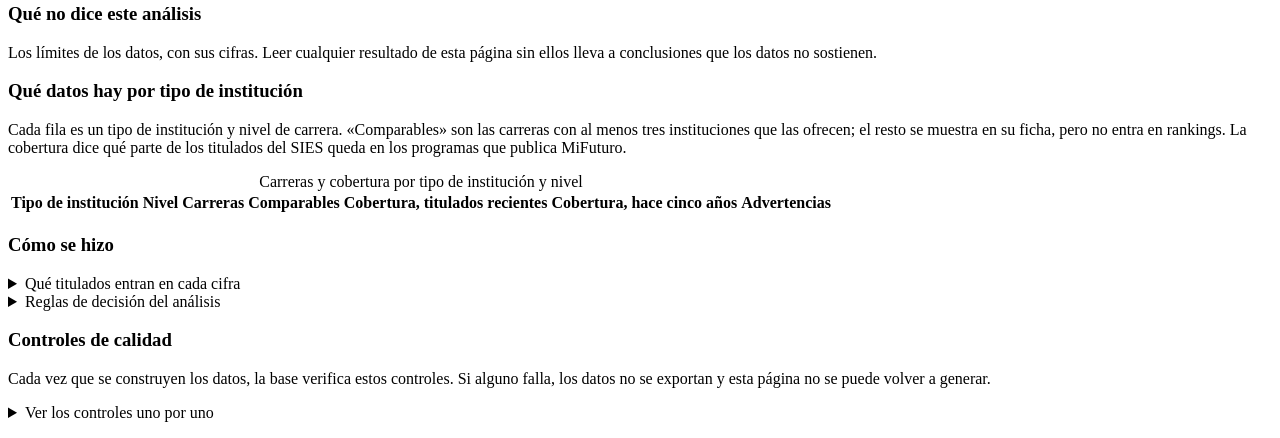
==== commit 448c1455: "fix(web): tanda 4, prioridad 3 — textos de crecimiento, tablas en celular y controles más estrictos " ====
--- a/src/Web/plantilla.html
+++ b/src/Web/plantilla.html
@@ -138,7 +138,7 @@
     </section>
 
     <section class="bloque" aria-labelledby="t-cuadrantes">
-      <h3 id="t-cuadrantes" class="bloque__titulo">Cuánto se entra ganando y cuánto se progresa</h3>
+      <h3 id="t-cuadrantes" class="bloque__titulo">Sueldo de entrada y crecimiento frente a la carrera del medio</h3>
       <p class="bloque__texto">Cada punto es una carrera, comparada con las de su mismo grupo (su área dentro del tipo de institución y nivel, o su tipo y nivel si el área tiene pocas carreras). Hacia la derecha, entra ganando más que la carrera del medio de su grupo (la que queda al medio contando cuántos titulados tiene cada una: las carreras con más titulados pesan más); hacia arriba, su <strong>crecimiento</strong> es mayor que el de esa carrera. Aquí «crecimiento» es la diferencia entre el sueldo típico de quienes llevan cinco años titulados y el de quienes llevan uno: son dos grupos distintos, no las mismas personas. Cambia la medida del crecimiento (en % o en pesos) para ver qué carreras se mueven.</p>
       <!-- Rediseño de cuadrantes: un nivel a la vez, como el peine. Por defecto Profesionales: ahí
            está el hallazgo (b); en las técnicas ninguna carrera cambia de cuadrante. -->
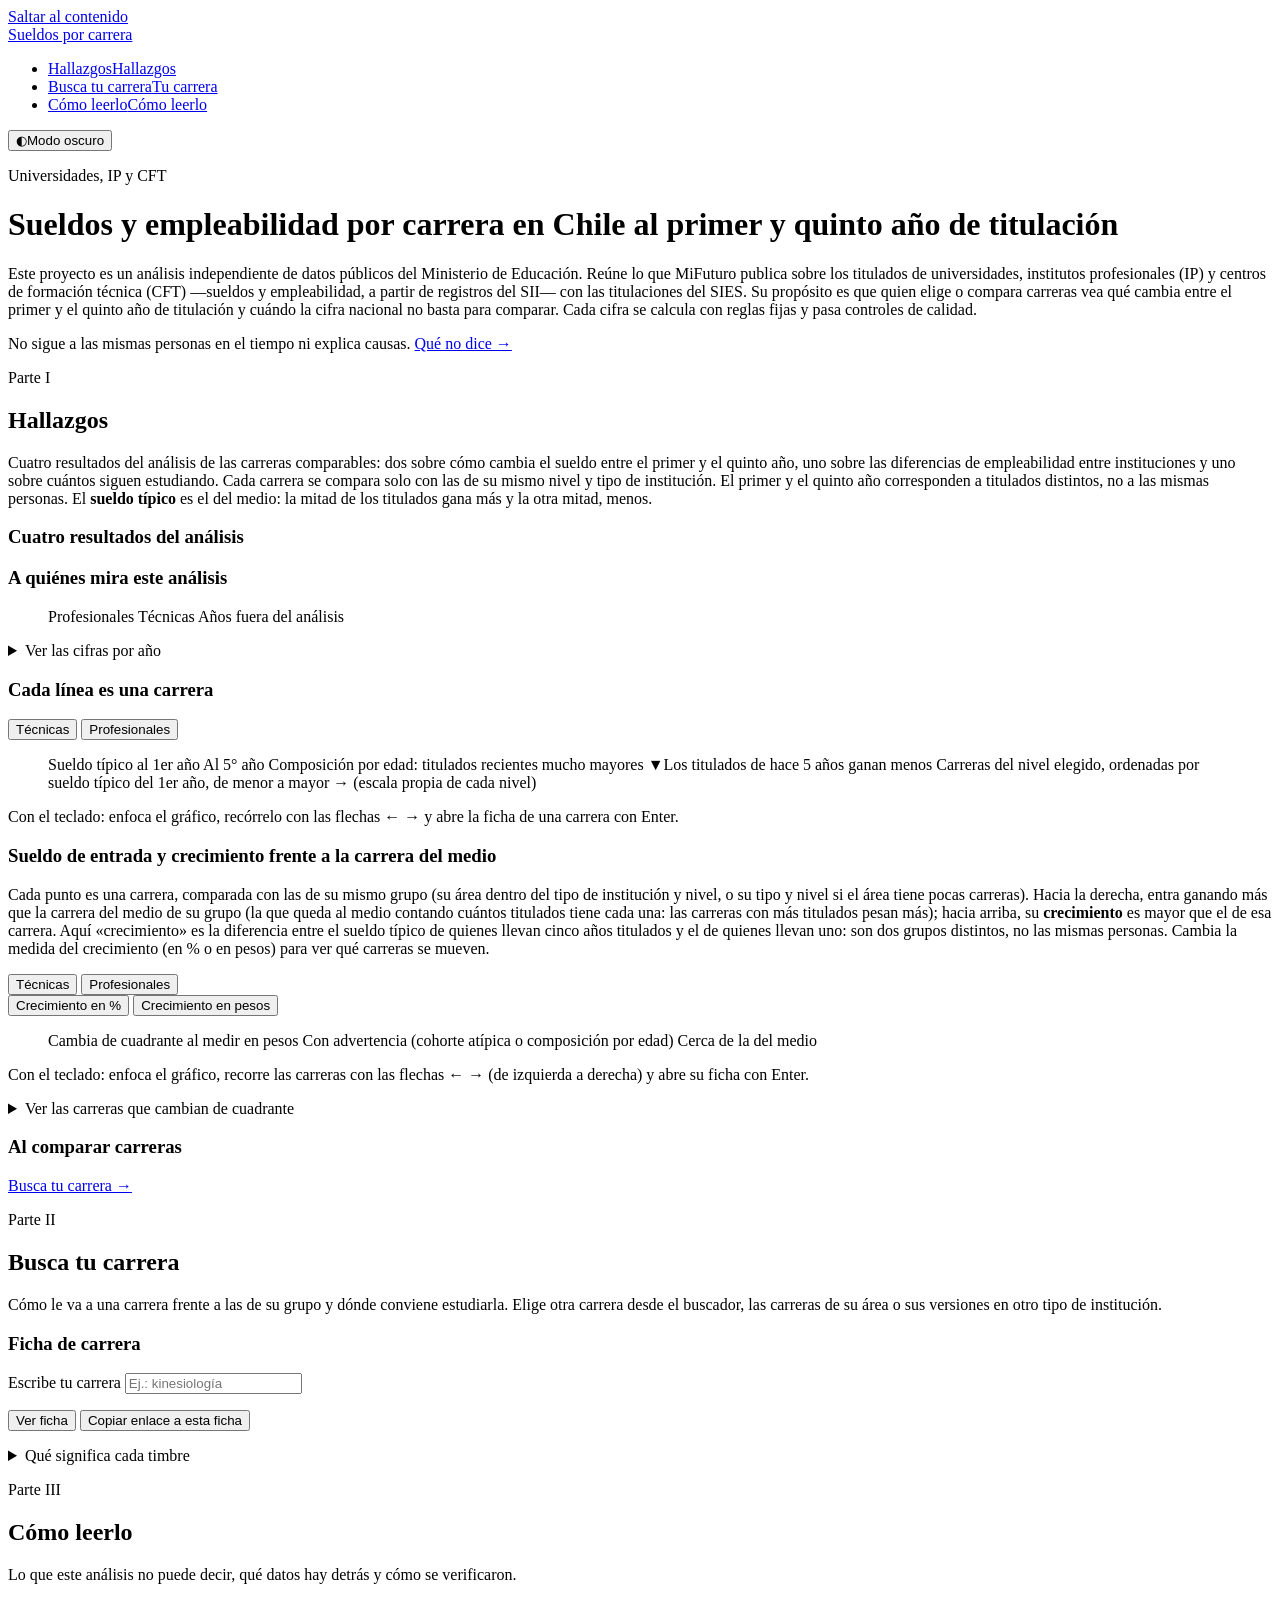
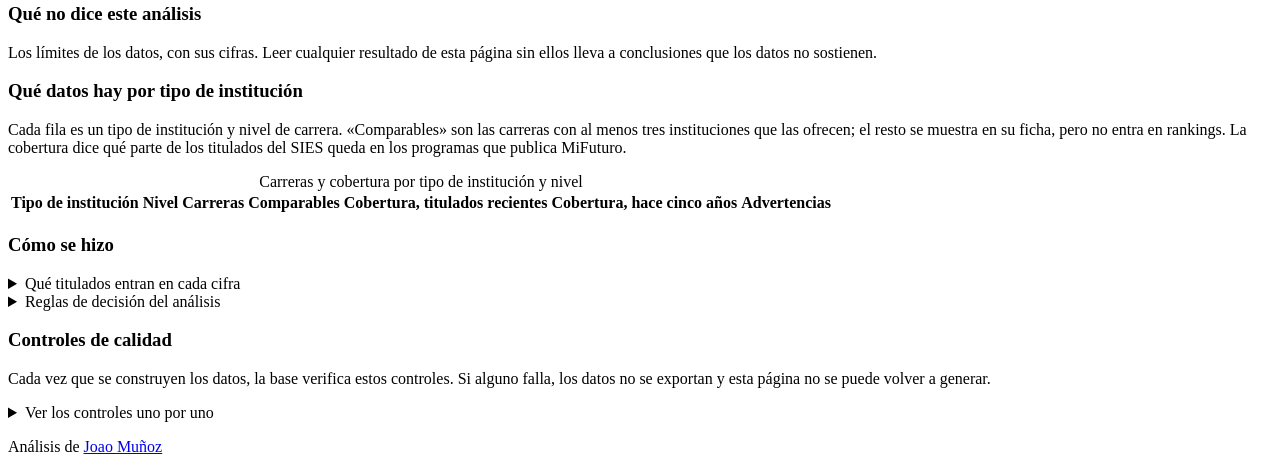
==== commit e313a996: "docs: autoría — Joao Muñoz, con enlace a joaomunoz.github.io LICENSE, README y pie de la web (antes " ====
--- a/src/Web/plantilla.html
+++ b/src/Web/plantilla.html
@@ -332,8 +332,7 @@
 <footer class="pie envoltorio">
   <p id="pie-comparacion"></p>
   <p id="pie-fuentes"></p>
-  <!-- PENDIENTE (autoría): agregar aquí nombre y enlaces, p. ej.
-       <p>Análisis de NOMBRE · <a href="...">GitHub</a> · <a href="...">LinkedIn</a></p> -->
+  <p>Análisis de <a href="https://joaomunoz.github.io">Joao Muñoz</a></p>
 
 </footer>
 
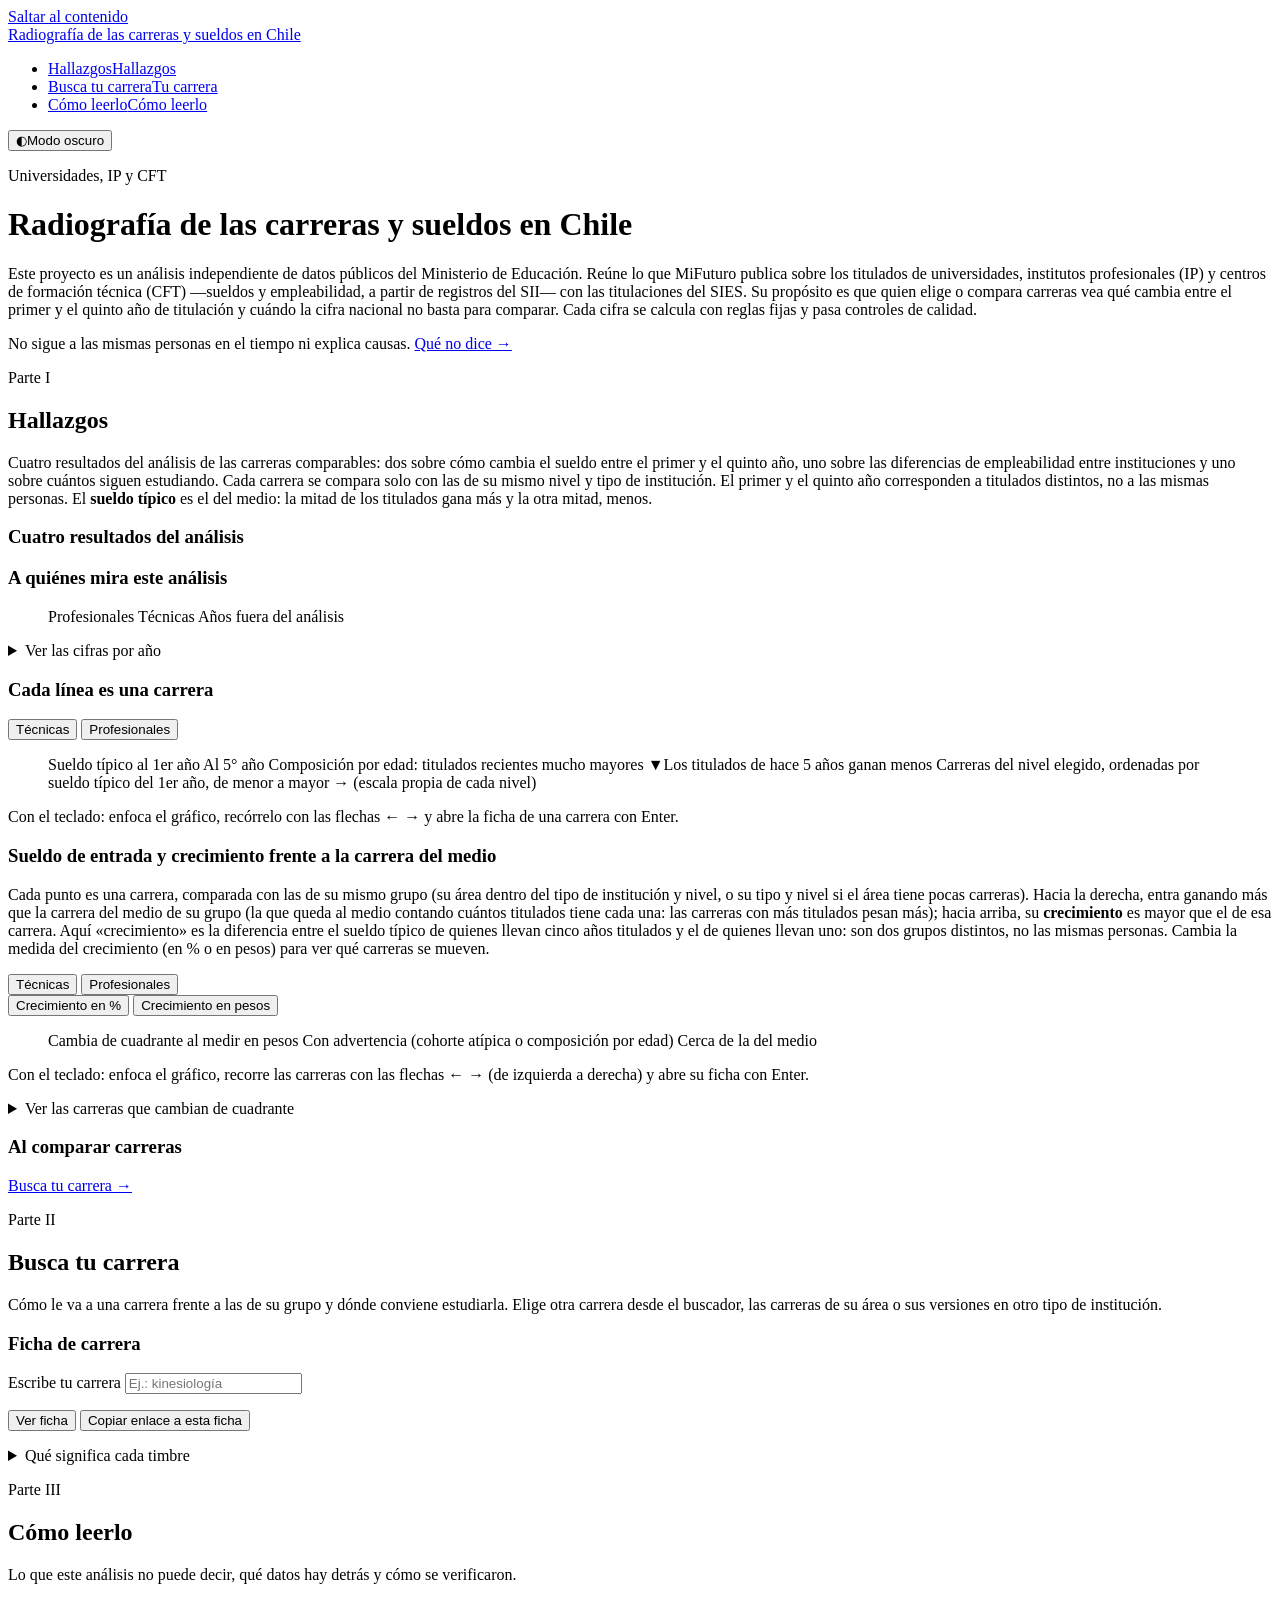
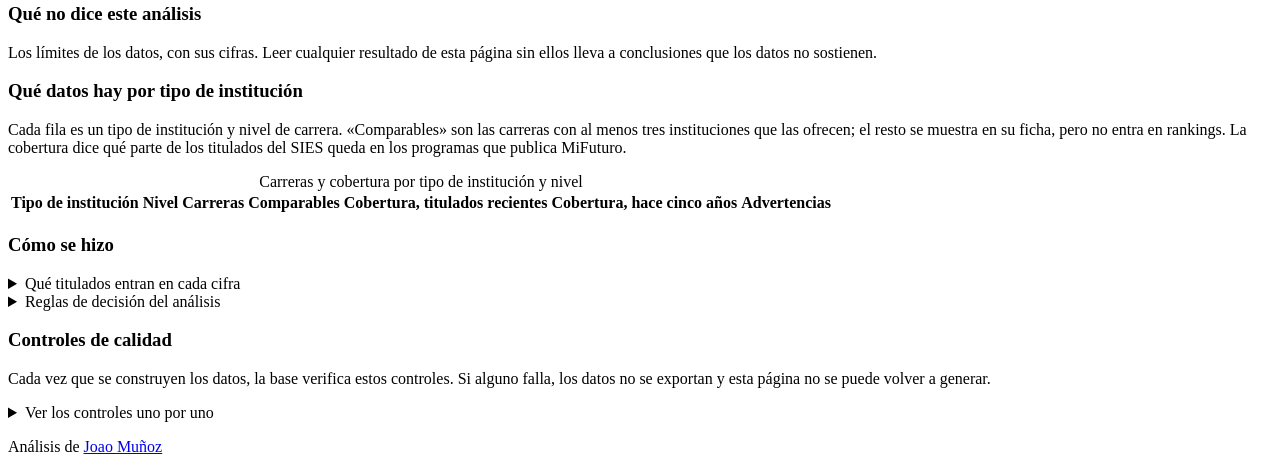
==== commit 18ce561a: "feat(web): título «Radiografía de las carreras y sueldos en Chile» - Título de la página, portada, b" ====
--- a/src/Web/plantilla.html
+++ b/src/Web/plantilla.html
@@ -8,7 +8,7 @@
 <head>
 <meta charset="utf-8">
 <meta name="viewport" content="width=device-width, initial-scale=1">
-<title>Sueldos y empleabilidad por carrera en Chile al primer y quinto año de titulación</title>
+<title>Radiografía de las carreras y sueldos en Chile</title>
 <meta name="description" content="Sueldos y empleabilidad de las carreras de universidades, IP y CFT en Chile al primer y quinto año de titulación, y dónde la cifra nacional no basta para compararlas. Datos de MiFuturo y SIES.">
 <style>
 /*@FUENTE@*/
@@ -22,7 +22,7 @@
      portada y se perdía) y el tema se cambia desde cualquier punto. -->
 <div class="barra">
   <div class="envoltorio barra__dentro">
-    <a class="barra__marca" href="#inicio">Sueldos por carrera</a>
+    <a class="barra__marca" href="#inicio">Radiografía de las carreras y sueldos en Chile</a>
     <nav class="barra__nav" aria-label="Partes de la página">
       <ul class="barra__partes">
         <li><a href="#parte-hallazgos" data-parte="parte-hallazgos"><span class="barra__largo">Hallazgos</span><span class="barra__corto" aria-hidden="true">Hallazgos</span></a></li>
@@ -41,7 +41,7 @@
          Antetítulo, bajada y línea técnica se redactan en app.js con cifras del SQL. "Evolución" o
          "trayectoria" quedan fuera del título: se comparan dos cohortes, no las mismas personas. -->
     <p class="portada__eyebrow" id="portada-eyebrow">Universidades, IP y CFT</p>
-    <h1 class="portada__titulo">Sueldos y empleabilidad por carrera en Chile al primer y quinto año de titulación</h1>
+    <h1 class="portada__titulo">Radiografía de las carreras y sueldos en Chile</h1>
     <!-- Qué es el proyecto antes del resultado: quien llega no sabe si es un sitio oficial, una nota
          de prensa o un análisis, ni de dónde salen los datos (18-11-26). Sin cifras: las da la tesis. -->
     <p class="portada__bajada" id="portada-intro">Este proyecto es un análisis independiente de datos públicos del Ministerio de Educación. Reúne lo que MiFuturo publica sobre los titulados de universidades, institutos profesionales (IP) y centros de formación técnica (CFT) —sueldos y empleabilidad, a partir de registros del SII— con las titulaciones del SIES. Su propósito es que quien elige o compara carreras vea qué cambia entre el primer y el quinto año de titulación y cuándo la cifra nacional no basta para comparar. Cada cifra se calcula con reglas fijas y pasa controles de calidad.</p>
